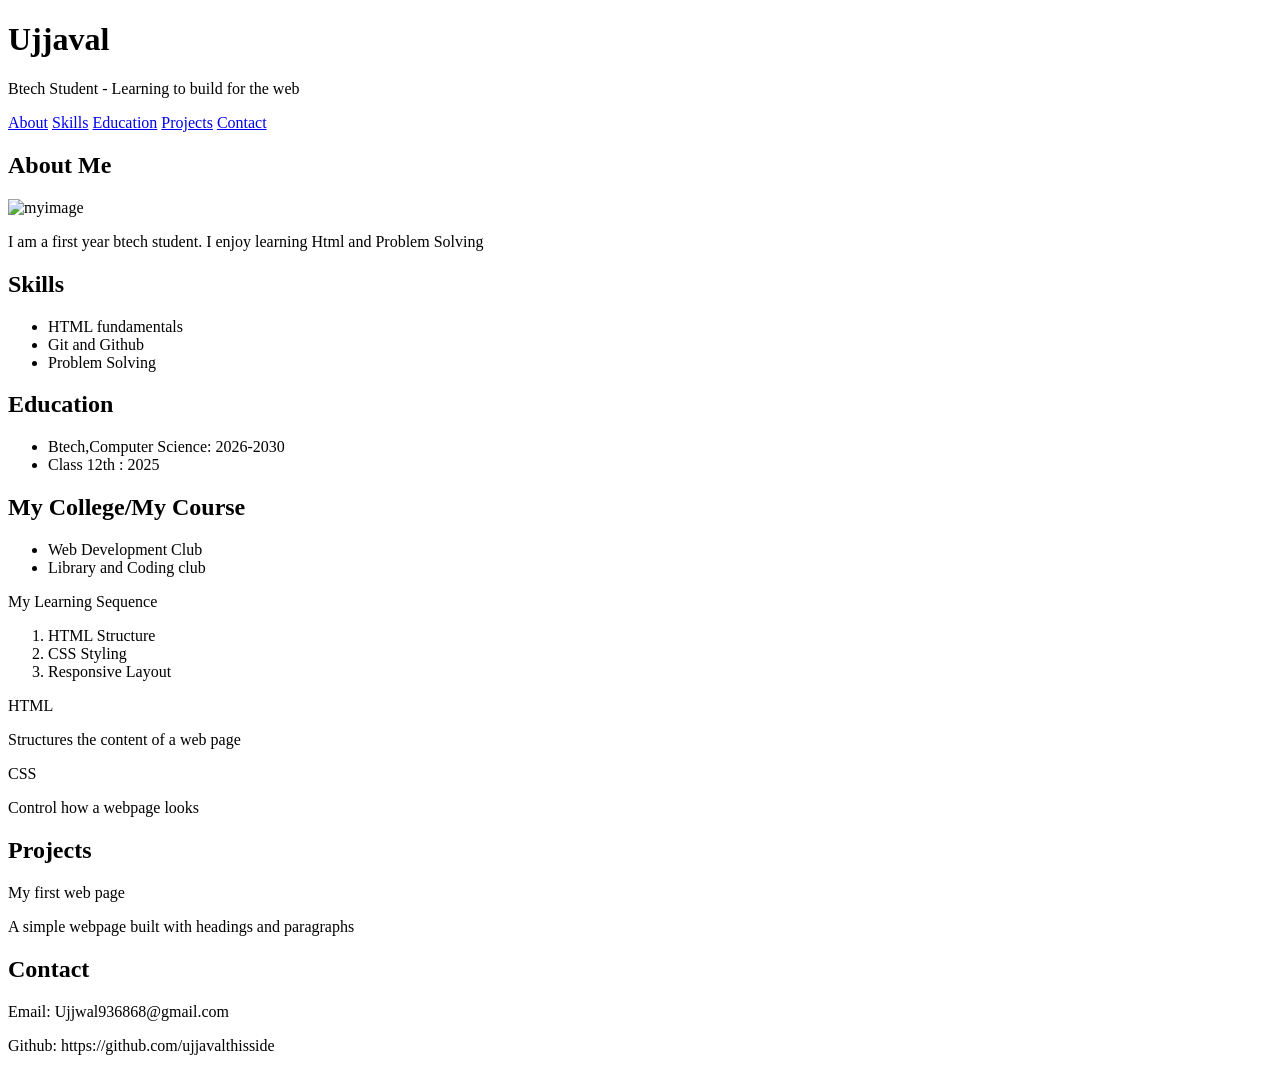
==== Assignment-4/index.html @ e510e468 "assoghnment 4 structure for portfolio" ====
<!DOCTYPE html>
<html lang="en">
<head>
    <meta charset="UTF-8">
    <meta name="viewport" content="width=device-width, initial-scale=1.0">
    <title>Portfolio - Stage 6</title>
</head>
<body>
    <header>
    <h1>Ujjaval</h1>

    <p>Btech Student - Learning to build for the web</p>
    <nav>
        <a href="#about">About</a>
        <a href="#skills">Skills</a>
        <a href="#education">Education</a>
        <a href="#projects">Projects</a>
        <a href="#contact">Contact</a>


    </nav>
</header>
<main>
    <section id ="about">
    <h2>About Me</h2>
    <img src="src/myimage.jpg.jpeg" alt="myimage" width="200px"/>
    <p>I am a first year btech student. I enjoy learning Html and Problem Solving</p>
    </section>
    <section id ="skills" >
    <h2>Skills</h2>
    <ul>
        <li> HTML fundamentals</li>
        <li> Git and Github</li>
        <li>Problem Solving</li>
    </ul>
    </section>
    <section id ="education">
    <h2>Education</h2>
    <ul>
        <li>Btech,Computer Science: 2026-2030</li>
        <li>Class 12th : 2025</li>
    </ul>
</section>
<section>
    <h2>My College/My Course</h2>
    <ul>
        <li>Web Development Club</li>
        <li>Library and Coding club</li>
    </ul>
    <p>My Learning Sequence</p>
    <ol>
        <li>HTML Structure</li>
        <li>CSS Styling</li>
        <li>Responsive Layout</li>
    </ol>
    <dl>
        <dt>HTML</dt>
        <dl> Structures the content of a web page</dl>
        <dt>CSS</dt>
        <dl> Control how a webpage looks</dl>
    </dl>
</section>
<section id ="projects">
    <h2>Projects</h2>

    <p>My first web page</p>
    <p>A simple webpage built with headings and paragraphs</p>
    </section>
</main>
<footer id ="contact">
    <h2>Contact</h2>
    <p>Email: Ujjwal936868@gmail.com</p>
    <p>Github: https://github.com/ujjavalthisside</p>
    </footer>
</body>
</html>
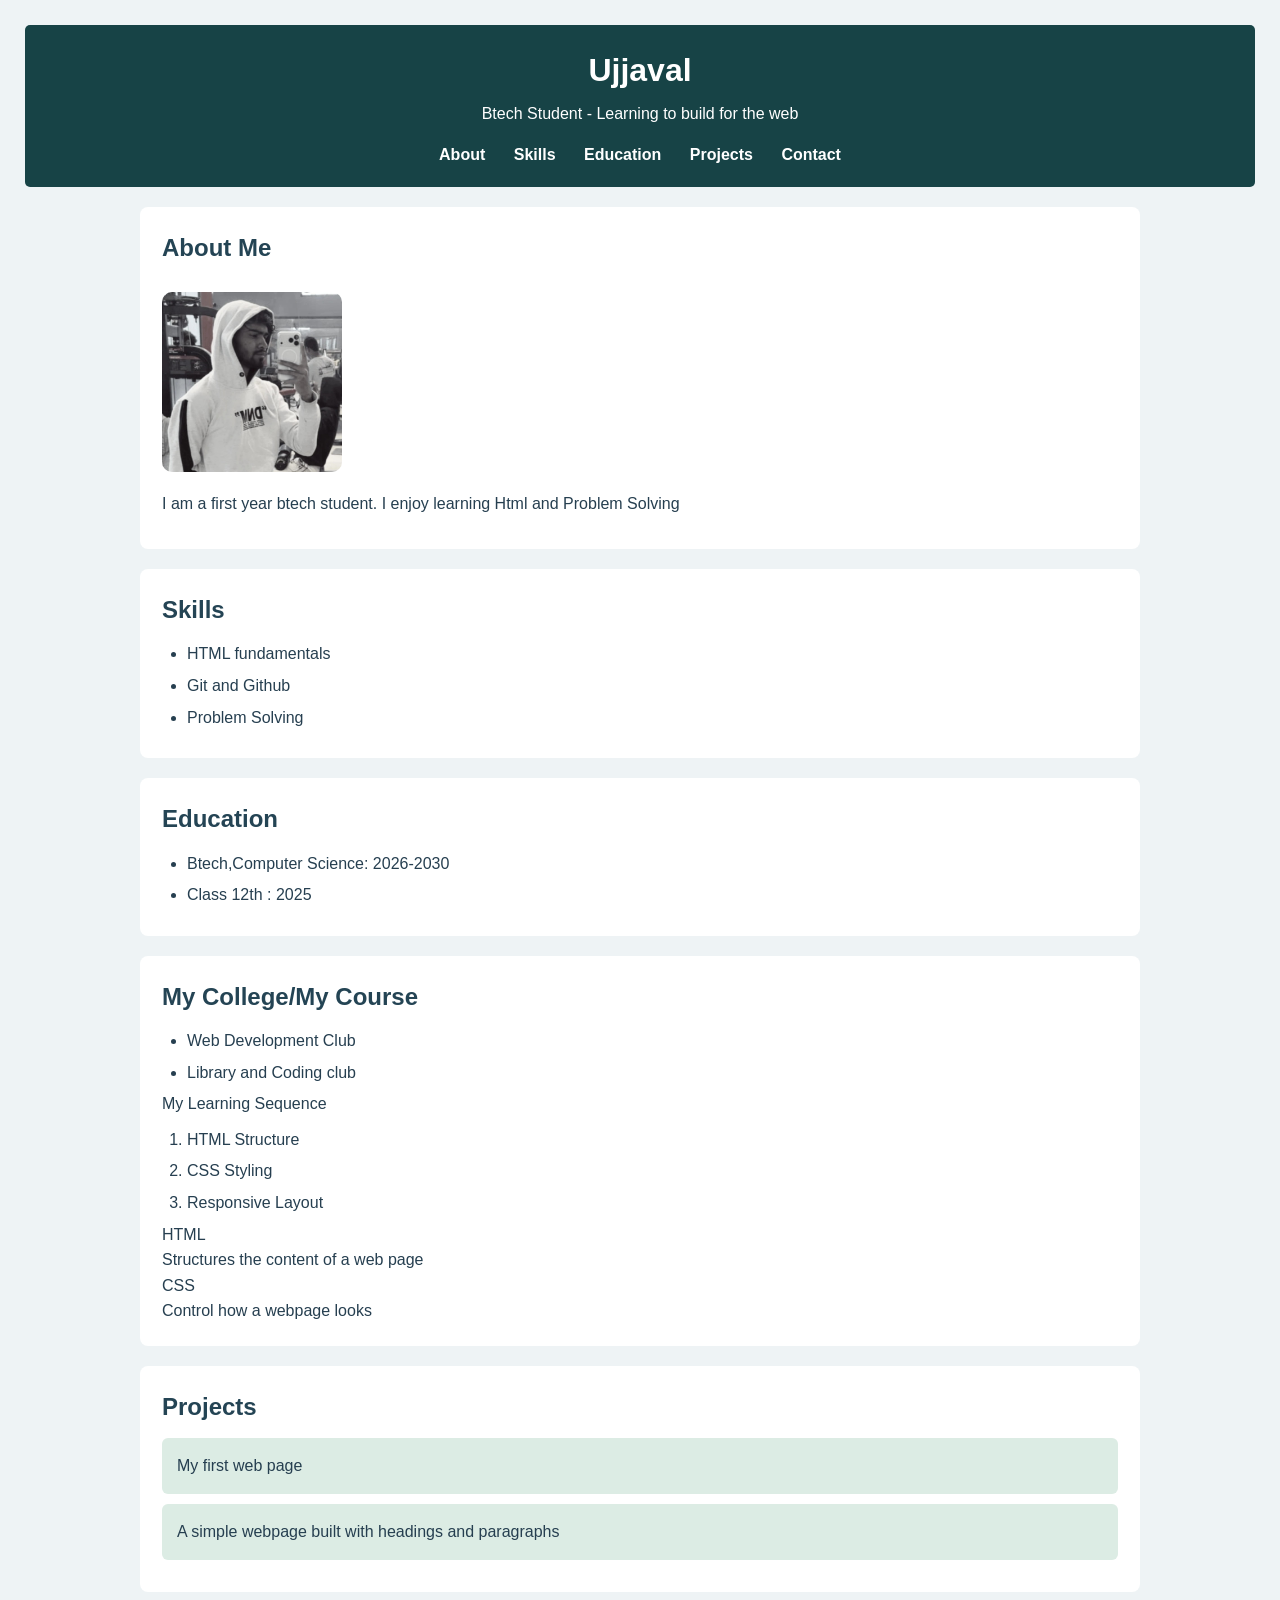
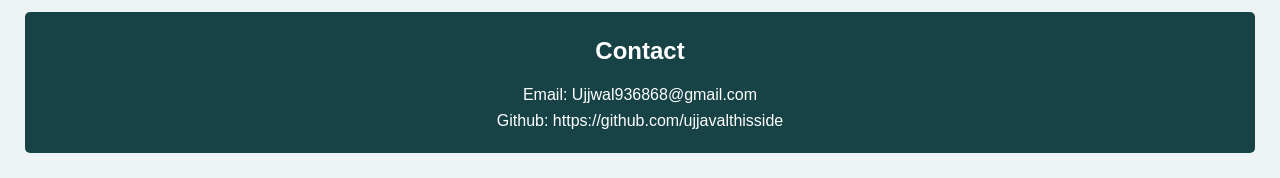
==== commit f35ddb30: "added styling for my portfolio" ====
--- a/Assignment-4/index.html
+++ b/Assignment-4/index.html
@@ -4,6 +4,7 @@
     <meta charset="UTF-8">
     <meta name="viewport" content="width=device-width, initial-scale=1.0">
     <title>Portfolio - Stage 6</title>
+  <link rel="stylesheet" href="style.css" />
 </head>
 <body>
     <header>
--- a/Assignment-4/style.css
+++ b/Assignment-4/style.css
@@ -0,0 +1,134 @@
+/* General Styling */
+* {
+    margin: 0;
+    padding: 0;
+    box-sizing: border-box;
+}
+
+body {
+    font-family: Arial, sans-serif;
+    background-color: #eef3f5;
+    color: #263f50;
+    line-height: 1.6;
+    padding: 25px;
+}
+
+/* Header */
+header {
+    background-color: #174346;
+    color: white;
+    padding: 20px;
+    text-align: center;
+    border-radius: 5px;
+}
+
+header h1 {
+    font-size: 32px;
+    margin-bottom: 5px;
+}
+
+header p {
+    margin-bottom: 15px;
+}
+
+/* Navigation */
+nav {
+    margin-top: 15px;
+}
+
+nav a {
+    color: white;
+    text-decoration: none;
+    margin: 0 12px;
+    font-weight: bold;
+}
+
+nav a:hover {
+    color: #a9d5c4;
+}
+
+/* Main Sections */
+main {
+    max-width: 1000px;
+    margin: auto;
+}
+
+section {
+    background-color: white;
+    margin: 20px 0;
+    padding: 22px;
+    border-radius: 8px;
+}
+
+h2 {
+    color: #244454;
+    margin-bottom: 12px;
+}
+
+section p {
+    margin-bottom: 10px;
+}
+
+/* Profile Image */
+#about img {
+    width: 180px;
+    height: 180px;
+    object-fit: cover;
+    border-radius: 10px;
+    margin: 12px 0;
+}
+
+/* Lists */
+ul, ol {
+    padding-left: 25px;
+}
+
+li {
+    margin-bottom: 6px;
+}
+
+/* Projects */
+#projects p {
+    background-color: #dcece4;
+    padding: 15px;
+    margin: 10px 0;
+    border-radius: 6px;
+}
+
+/* Footer */
+footer {
+    background-color: #174346;
+    color: white;
+    text-align: center;
+    padding: 20px;
+    border-radius: 5px;
+}
+
+footer h2 {
+    color: white;
+}
+
+/* Responsive Design */
+@media (max-width: 600px) {
+    body {
+        padding: 10px;
+    }
+
+    header h1 {
+        font-size: 25px;
+    }
+
+    nav a {
+        display: inline-block;
+        margin: 5px;
+    }
+
+    section {
+        padding: 15px;
+    }
+
+    #about img {
+        width: 140px;
+        height: 140px;
+    }
+}
